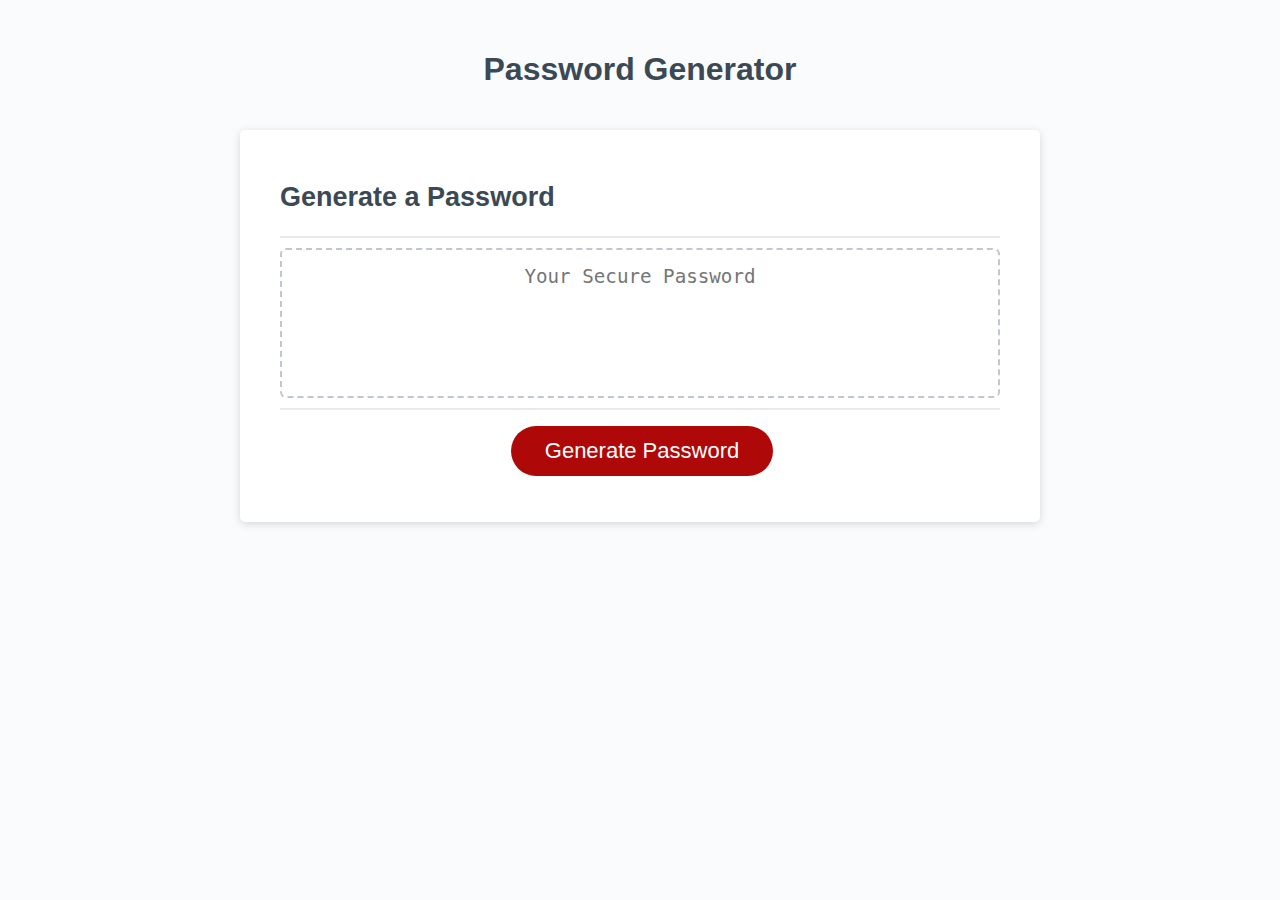
==== Develop/index.html @ 2d97674b "generate password button functionality" ====
<!DOCTYPE html>
<html lang="en">
  <head>
    <meta charset="UTF-8" />
    <meta name="viewport" content="width=device-width, initial-scale=1.0" />
    <meta http-equiv="X-UA-Compatible" content="ie=edge" />
    <title>Password Generator</title>
    <link rel="stylesheet" href="style.css" />
  </head>
  <body>
    <div class="wrapper">
      <header>
        <h1>Password Generator</h1>
      </header>
      <div class="card">
        <div class="card-header">
          <h2>Generate a Password</h2>
        </div>
        <div class="card-body">
          <textarea
            readonly
            id="password"
            placeholder="Your Secure Password"
            aria-label="Generated Password"
          ></textarea>
        </div>
        <div class="card-footer">
          <button id="generate" class="btn">Generate Password</button>
        </div>
      </div>
    </div>
    <script src="script.js"></script>
  </body>
</html>
---- Develop/style.css ----
*,
*::before,
*::after {
  box-sizing: border-box;
}

html,
body,
.wrapper {
  height: 100%;
  margin: 0;
  padding: 0;
}

body {
  font-family: sans-serif;
  background-color: #f9fbfd;
}

.wrapper {
  padding-top: 30px;
  padding-left: 20px;
  padding-right: 20px;
}

header {
  text-align: center;
  padding: 20px;
  padding-top: 0px;
  color: hsl(206, 17%, 28%);
}

.card {
  background-color: hsl(0, 0%, 100%);
  border-radius: 5px;
  border-width: 1px;
  box-shadow: rgba(0, 0, 0, 0.15) 0px 2px 8px 0px;
  color: hsl(206, 17%, 28%);
  font-size: 18px;
  margin: 0 auto;
  max-width: 800px;
  padding: 30px 40px;
}

.card-header::after {
  content: " ";
  display: block;
  width: 100%;
  background: #e7e9eb;
  height: 2px;
}

.card-body {
  min-height: 100px;
}

.card-footer {
  text-align: center;
}

.card-footer::before {
  content: " ";
  display: block;
  width: 100%;
  background: #e7e9eb;
  height: 2px;
}

.card-footer::after {
  content: " ";
  display: block;
  clear: both;
}

.btn {
  border: none;
  background-color: hsl(360, 91%, 36%);
  border-radius: 25px;
  box-shadow: rgba(0, 0, 0, 0.1) 0px 1px 6px 0px rgba(0, 0, 0, 0.2) 0px 1px 1px
    0px;
  color: hsl(0, 0%, 100%);
  display: inline-block;
  font-size: 22px;
  line-height: 22px;
  margin: 16px 16px 16px 20px;
  padding: 14px 34px;
  text-align: center;
  cursor: pointer;
}

button[disabled] {
  cursor: default;
  background: #c0c7cf;
}

.float-right {
  float: right;
}

#password {
  -webkit-appearance: none;
  -moz-appearance: none;
  appearance: none;
  border: none;
  display: block;
  width: 100%;
  padding-top: 15px;
  padding-left: 15px;
  padding-right: 15px;
  padding-bottom: 85px;
  font-size: 1.2rem;
  text-align: center;
  margin-top: 10px;
  margin-bottom: 10px;
  border: 2px dashed #c0c7cf;
  border-radius: 6px;
  resize: none;
  overflow: hidden;
}

@media (max-width: 690px) {
  .btn {
    font-size: 1rem;
    margin: 16px 0px 0px 0px;
    padding: 10px 15px;
  }

  #password {
    font-size: 1rem;
  }
}

@media (max-width: 500px) {
  .btn {
    font-size: 0.8rem;
  }
}
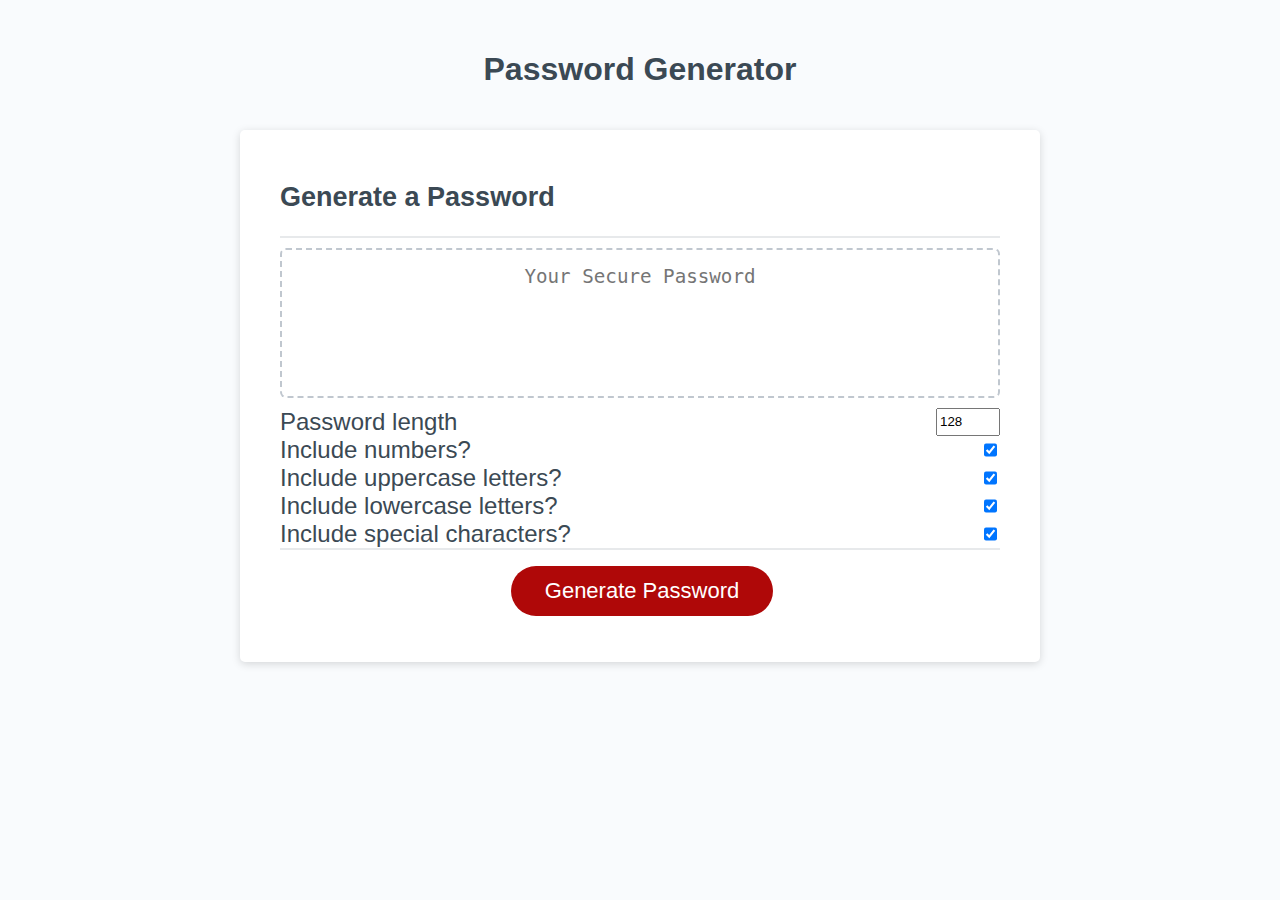
==== commit 5c8fbac6: "add div classes for character selectors, style css for selectors, restart js to rebuild" ====
--- a/Develop/index.html
+++ b/Develop/index.html
@@ -24,6 +24,34 @@
             aria-label="Generated Password"
           ></textarea>
         </div>
+        
+        <div class="settings">
+          <div class="setting">
+            <label>Password length</label>
+            <input type="number" id="length" min='8' max='128' value='128' />
+        </div>
+        
+        <div class="setting">
+          <label>Include numbers?</label> 
+          <input type="checkbox" id="numbers" checked />
+        </div>
+
+        <div class="setting">
+          <label>Include uppercase letters?</label> 
+          <input type="checkbox" id="uppercase" checked />
+        </div>
+
+        <div class="setting">
+          <label>Include lowercase letters?</label> 
+          <input type="checkbox" id="lower" checked />
+        </div>
+
+        <div class="setting">
+          <label>Include special characters?</label> 
+          <input type="checkbox" id="specialcharacters" checked />
+        </div>
+
+        </div>
         <div class="card-footer">
           <button id="generate" class="btn">Generate Password</button>
         </div>
--- a/Develop/style.css
+++ b/Develop/style.css
@@ -72,6 +72,14 @@
   clear: both;
 }
 
+.setting {
+  display: flex;
+  justify-content:  space-between;
+  font-family: sans-serif;
+  font-size: x-large;
+}
+
+
 .btn {
   border: none;
   background-color: hsl(360, 91%, 36%);
